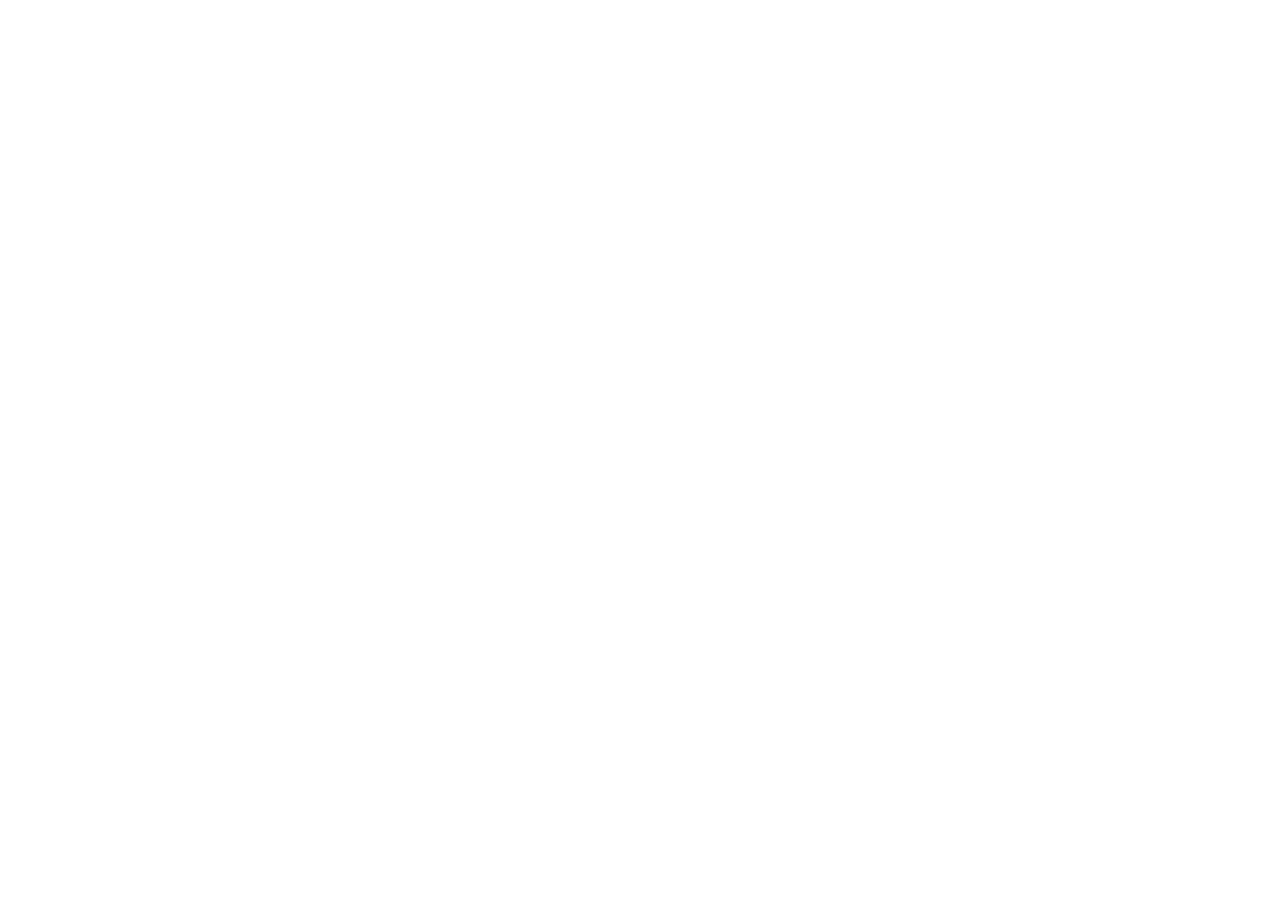
==== imovel-site/index.html @ a17b7371 "Aula 16/10/2024" ====
<!DOCTYPE html>
<html lang="pt-br">
<head>
    <meta charset="UTF-8">
    <meta name="viewport" content="width=device-width, initial-scale=1.0">
    <title>Imobiliária Unimater</title>
</head>
<body>
    <header>
        <div class="container"></div>
    </header>

    <main>
        <div class="container"></div>
    </main>
    
    <footer>
        <div class="container"></div>
    </footer>
</body>
</html>
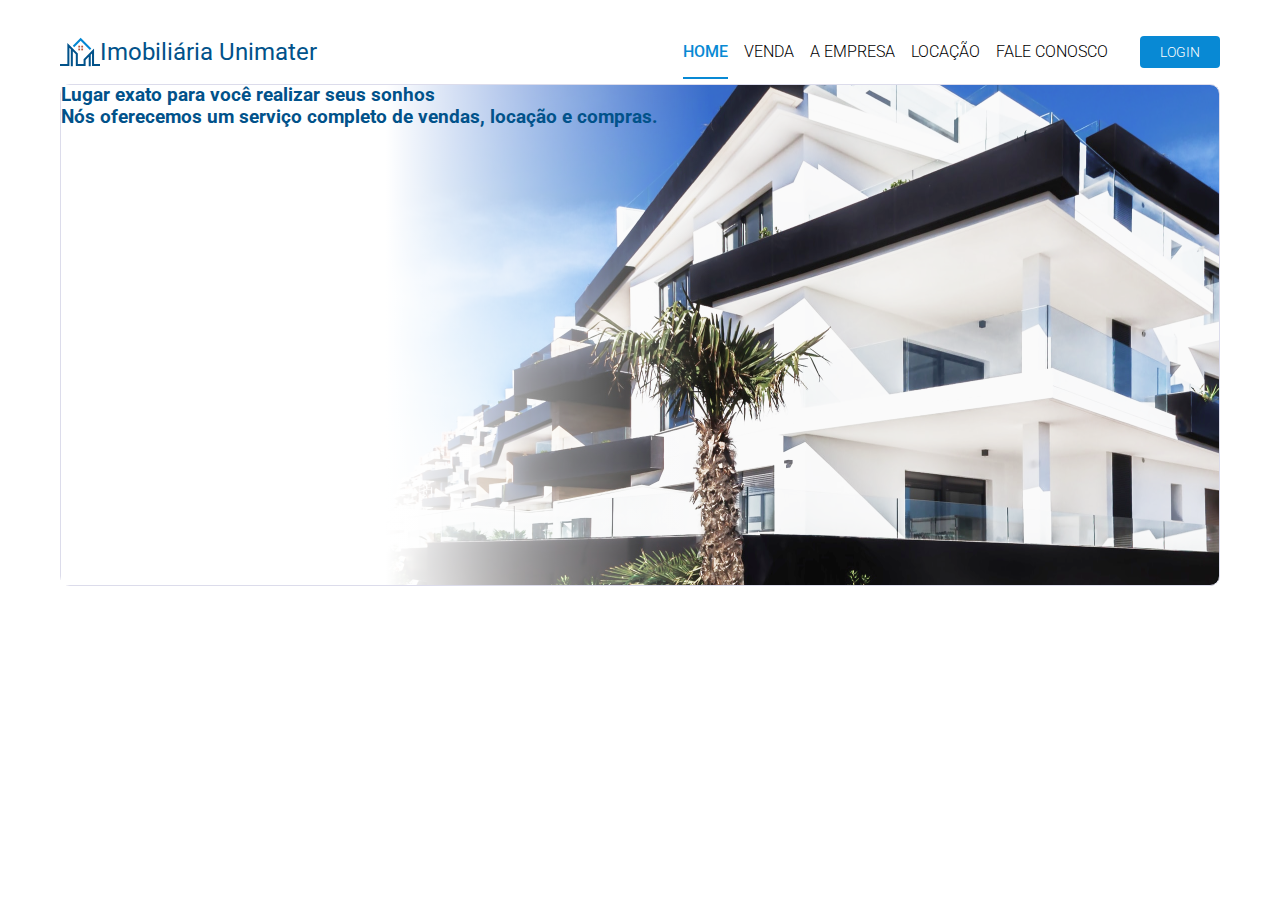
==== commit 9515680e: "Aula 23/10/2024" ====
--- a/imovel-site/index.html
+++ b/imovel-site/index.html
@@ -4,14 +4,53 @@
     <meta charset="UTF-8">
     <meta name="viewport" content="width=device-width, initial-scale=1.0">
     <title>Imobiliária Unimater</title>
+
+    <!-- Google Fonts -->
+    <link href="https://fonts.googleapis.com/css2?family=Roboto:wght@300;400;500;700&display=swap" rel="stylesheet" />
+
+    <!-- CSS Normalize - Normaliza minha pagina deixando igual em qualquer navegador -->
+     
+    <link rel="stylesheet" href="./assets/Css/normalize.css" />
+
+    <!-- CSS Custom -->
+     <link rel="stylesheet" href="./assets/Css/style.css" />
+    
+
+
 </head>
 <body>
     <header>
-        <div class="container"></div>
+        <div class="container">
+            <div class="brand">
+                <img src="./assets/Img/logo_imobiliaria.svg" alt="logomarca da empresa">
+                <h1>Imobiliária Unimater</h1>
+            </div>
+            <nav>
+                <ul>
+                    <li><a href="#" class="active">Home</a></li>
+                    <li><a href="#">Venda</a></li>
+                    <li><a href="#">A Empresa</a></li>
+                    <li><a href="#">Locação</a></li>
+                    <li><a href="#">Fale Conosco</a></li>
+                    <li><button>Login</button></li>
+                </ul>
+            </nav>
+        </div>
     </header>
 
     <main>
-        <div class="container"></div>
+        <div class="container">
+            <section id="banner">
+                <div class="banner-content">
+                    <h3 class="banner-body1">Lugar exato para você realizar seus sonhos</h3>
+                    <h3 class="banner-body2">Nós oferecemos um serviço completo de vendas, locação e compras.</h3>
+                </div>
+            </section>
+            <section id="cards"></section>
+            <section id="reasons"></section>
+            <section id="specialists"></section>
+            <section id="values"></section>
+        </div>
     </main>
     
     <footer>
--- a/imovel-site/assets/Css/style.css
+++ b/imovel-site/assets/Css/style.css
@@ -0,0 +1,102 @@
+body{
+    font-family: Roboto, sans-serif;
+}
+.container{
+    max-width: 1160px;
+    margin: 0 auto;
+    gap: 1rem;
+    align-items: center;
+}
+
+header{ /*T R B L*/
+    padding: 1.25rem 1.25rem 0 1.25rem ;
+}
+
+header .container{
+    display: flex;
+    flex-direction: row;
+    justify-content: space-between; /* alinha horinzontalmente com espaço entre eles  */
+    align-items: center; /* alinha ao centro verticalmente*/
+}
+
+header .brand{
+    display: flex;
+    flex-direction: row;
+}
+
+header .brand img{
+    width: 2.5rem;
+}
+
+ header .brand h1{
+    font-size: 1.5rem;
+    color: #01528a;
+    font-weight: 400;
+    line-height: 2rem;
+ }
+
+ header nav{}
+
+ header nav ul {
+    display: flex;
+    list-style-type: none;
+    gap: 1rem;
+ }
+
+ header nav li {
+    font-weight: 300;
+    line-height: 2rem;
+ }
+
+ header nav a {
+    text-decoration: none;
+    color: #000;
+    text-transform: uppercase;
+    padding-bottom: 1rem;
+ }
+
+ header nav a:hover, 
+ header nav a.active{
+    color: #0889d4;
+ }
+
+ header nav a.active{
+    font-weight: 500;
+    border-bottom: 2px solid #0889d4;
+ }
+
+ header nav button{
+    background-color: #0889d4;
+    color: #FFF;
+    border: 0;
+    text-transform: uppercase;
+    font-weight: 300;
+    font-size: 0.875rem;
+    padding: .5rem 1.25rem;
+    border-radius: 0.25rem; 
+    margin-left: 1rem;
+ }
+
+main {}
+
+#banner {
+   height: 500px;
+   border: 1px solid #dcdceb;
+   background-color: #FFF;
+   border-radius: 0.625rem;
+   color: #01528a;
+   /*Colocar uma imagem de fundo */
+   background-image: url('../Img/background-house.png');
+   background-repeat: no-repeat;
+   background-position: right;
+}
+
+#banner .banner-content {
+   width: 650px;
+   height: 100%;
+   background: linear-gradient(270deg, rgba(255, 255, 255, 0), #FFFFFF 50% );
+}
+
+#banner h3 {
+   margin: 0;
+}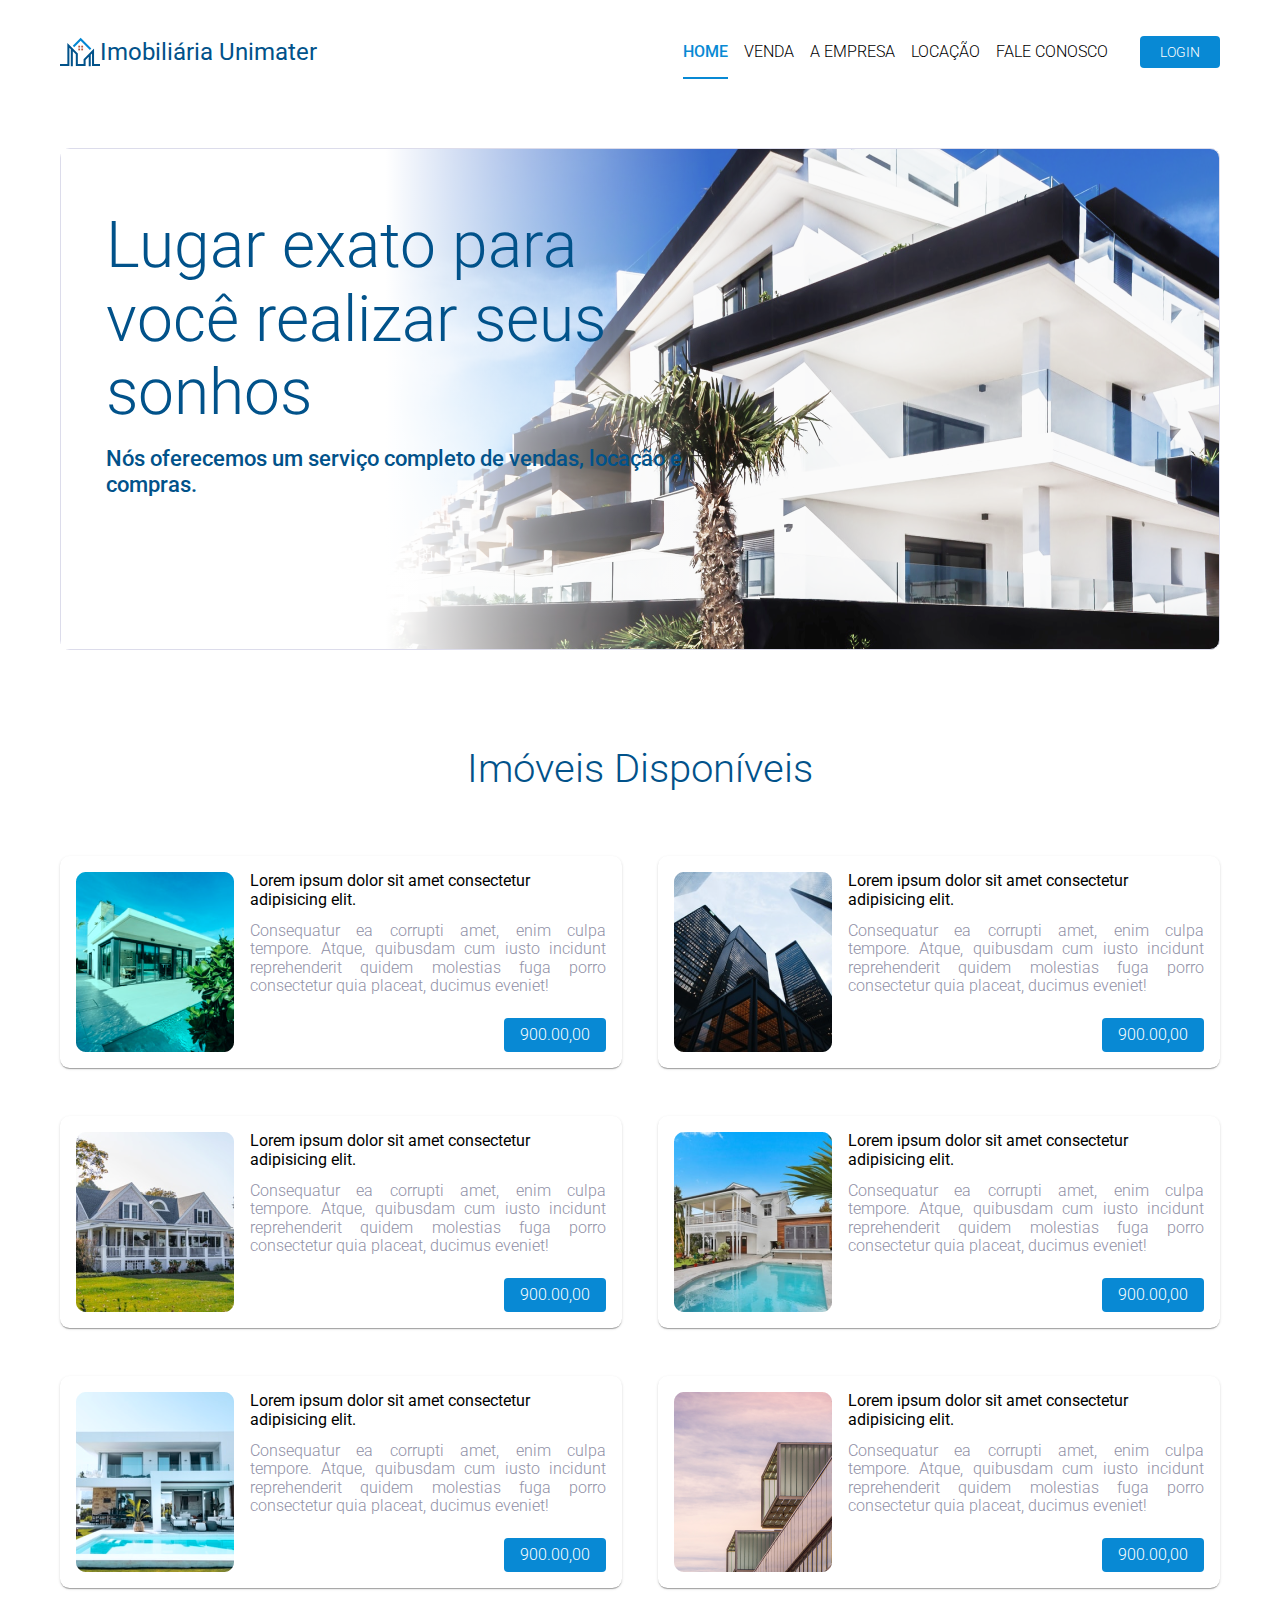
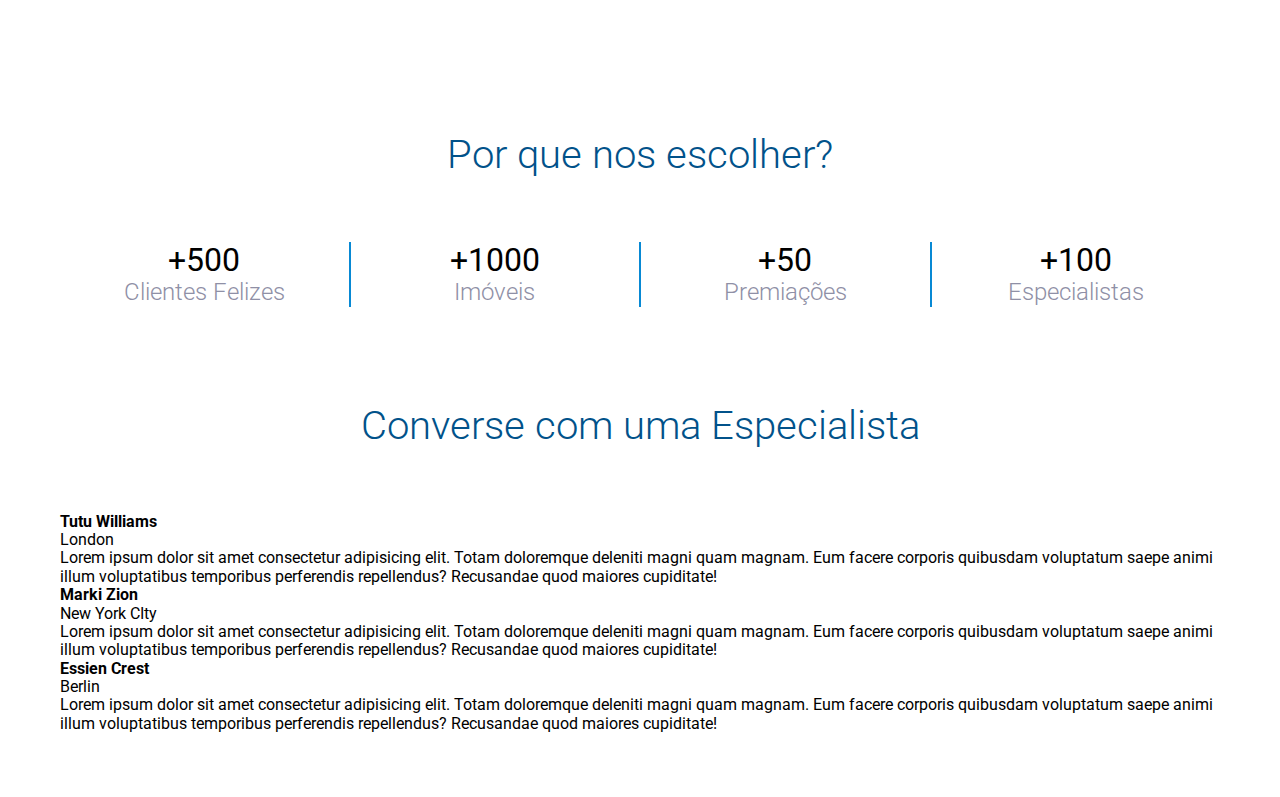
==== commit 5a8a812c: "Aula30/10/2024" ====
--- a/imovel-site/index.html
+++ b/imovel-site/index.html
@@ -46,9 +46,150 @@
                     <h3 class="banner-body2">Nós oferecemos um serviço completo de vendas, locação e compras.</h3>
                 </div>
             </section>
-            <section id="cards"></section>
-            <section id="reasons"></section>
-            <section id="specialists"></section>
+
+            <section id="cards">
+                <h2>Imóveis Disponíveis</h2>
+
+                <div class="cards-content">
+
+                    <div class="card">
+                        <img src="./assets/Img/thumb1.png" />
+                        <div class="card-content">
+                            <h4>Lorem ipsum dolor sit amet consectetur adipisicing elit. </h4>
+                            <p>Consequatur ea corrupti amet, enim culpa tempore. Atque, quibusdam cum iusto incidunt reprehenderit quidem molestias fuga porro consectetur quia placeat, ducimus eveniet!</p>
+                            <div class="card-price">
+                                <p>900.00,00</p>
+                            </div>
+                        </div>
+                    </div>
+                    <div class="card">
+                        <img src="./assets/Img/thumb2.png" />
+                        <div class="card-content">
+                            <h4>Lorem ipsum dolor sit amet consectetur adipisicing elit. </h4>
+                            <p>Consequatur ea corrupti amet, enim culpa tempore. Atque, quibusdam cum iusto incidunt reprehenderit quidem molestias fuga porro consectetur quia placeat, ducimus eveniet!</p>
+                            <div class="card-price">
+                                <p>900.00,00</p>
+                            </div>
+                        </div>
+                    </div>
+
+
+                    <div class="card">
+                        <img src="./assets/Img/thumb3.png" />
+                        <div class="card-content">
+                            <h4>Lorem ipsum dolor sit amet consectetur adipisicing elit. </h4>
+                            <p>Consequatur ea corrupti amet, enim culpa tempore. Atque, quibusdam cum iusto incidunt reprehenderit quidem molestias fuga porro consectetur quia placeat, ducimus eveniet!</p>
+                            <div class="card-price">
+                                <p>900.00,00</p>
+                            </div>
+                        </div>
+                    </div>
+
+
+                    <div class="card">
+                        <img src="./assets/Img/thumb4.png" />
+                        <div class="card-content">
+                            <h4>Lorem ipsum dolor sit amet consectetur adipisicing elit. </h4>
+                            <p>Consequatur ea corrupti amet, enim culpa tempore. Atque, quibusdam cum iusto incidunt reprehenderit quidem molestias fuga porro consectetur quia placeat, ducimus eveniet!</p>
+                            <div class="card-price">
+                                <p>900.00,00</p>
+                            </div>
+                        </div>
+                    </div>
+
+                    <div class="card">
+                        <img src="./assets/Img/thumb5.png" />
+                        <div class="card-content">
+                            <h4>Lorem ipsum dolor sit amet consectetur adipisicing elit. </h4>
+                            <p>Consequatur ea corrupti amet, enim culpa tempore. Atque, quibusdam cum iusto incidunt reprehenderit quidem molestias fuga porro consectetur quia placeat, ducimus eveniet!</p>
+                            <div class="card-price">
+                                <p>900.00,00</p>
+                            </div>
+                        </div>
+                    </div>
+
+                    <div class="card">
+                        <img src="./assets/Img/thumb6.png" />
+                        <div class="card-content">
+                            <h4>Lorem ipsum dolor sit amet consectetur adipisicing elit. </h4>
+                            <p>Consequatur ea corrupti amet, enim culpa tempore. Atque, quibusdam cum iusto incidunt reprehenderit quidem molestias fuga porro consectetur quia placeat, ducimus eveniet!</p>
+                            <div class="card-price">
+                                <p>900.00,00</p>
+                            </div>
+                        </div>
+                    </div>
+
+                </div>
+            </section>
+            <section id="reasons">
+                <h2>Por que nos escolher?</h2>
+
+                <div class="reasons-content">
+
+                    <div class="reason">
+                        <p class="reason-value">+500</p>
+                        <p class="reason-label">Clientes Felizes</p>
+                    </div>
+
+                    <div class="reason">
+                        <p class="reason-value">+1000</p>
+                        <p class="reason-label">Imóveis</p>
+                    </div>
+
+                    <div class="reason">
+                        <p class="reason-value">+50</p>
+                        <p class="reason-label">Premiações</p>
+                    </div>
+
+                    <div class="reason">
+                        <p class="reason-value">+100</p>
+                        <p class="reason-label">Especialistas</p>
+                    </div>
+
+                </div>
+
+
+
+            </section>
+            <section id="specialists">
+                <h2>Converse com uma Especialista</h2>
+
+
+                <div class="specialists-content">
+
+                    <div class="specialist">
+                        <h4>Tutu Williams</h4>
+                        <p>London</p>
+                        <p class="specialist-detail">
+                            Lorem ipsum dolor sit amet consectetur adipisicing elit. 
+                            Totam doloremque deleniti magni quam magnam. Eum facere corporis quibusdam voluptatum saepe animi illum voluptatibus 
+                            temporibus perferendis repellendus? Recusandae quod maiores cupiditate!
+                        </p>
+                    </div>
+
+                    <div class="specialist">
+                        <h4>Marki Zion</h4>
+                        <p>New York CIty</p>
+                        <p class="specialist-detail">
+                            Lorem ipsum dolor sit amet consectetur adipisicing elit. 
+                            Totam doloremque deleniti magni quam magnam. Eum facere corporis quibusdam voluptatum saepe animi illum voluptatibus 
+                            temporibus perferendis repellendus? Recusandae quod maiores cupiditate!
+                        </p>
+                    </div>
+
+                    <div class="specialist">
+                        <h4>Essien Crest</h4>
+                        <p>Berlin</p>
+                        <p class="specialist-detail">
+                            Lorem ipsum dolor sit amet consectetur adipisicing elit. 
+                            Totam doloremque deleniti magni quam magnam. Eum facere corporis quibusdam voluptatum saepe animi illum voluptatibus 
+                            temporibus perferendis repellendus? Recusandae quod maiores cupiditate!
+                        </p>
+                    </div>
+
+                </div>
+
+            </section>
             <section id="values"></section>
         </div>
     </main>
@@ -56,5 +197,7 @@
     <footer>
         <div class="container"></div>
     </footer>
+
 </body>
+
 </html>--- a/imovel-site/assets/Css/style.css
+++ b/imovel-site/assets/Css/style.css
@@ -1,3 +1,8 @@
+*{
+   margin: 0;
+   padding: 0;
+}
+
 body{
     font-family: Roboto, sans-serif;
 }
@@ -99,4 +104,118 @@
 
 #banner h3 {
    margin: 0;
-}+}
+
+#banner .banner-body1{
+   padding: 3.75rem 0 0 2.8rem;
+   font-size: 4rem;
+   font-weight: 300;
+}
+
+#banner .banner-body2{
+   margin-top: 1rem;
+   margin-left: 2.8rem;
+   font-weight: 500;
+   font-size: 1.4rem;
+}
+
+section{
+   margin-top: 4rem;
+}
+
+section h2{ /* T/B L/R */
+   padding: 2rem 0;
+   font-weight: 300;
+   text-align: center;
+   font-size: 2.5rem;
+   color: #01528a;
+   margin: 2rem 0;
+}
+
+#cards {}
+
+#cards .cards-content{
+   display: flex;
+   flex-wrap: wrap;
+   justify-content: space-between;
+}
+
+#cards .card{
+   width: 530px;
+   display: flex;
+   gap: 1rem;
+   box-shadow: rgb(0 0 0 / 20%) 0 2px 1px -1px, 
+               rgb(0 0 0 / 14%) 0 1px 1px 0, 
+               rgb(0 0 0/ 12%) 0 1px 3px 0;
+   border-radius: 0.6rem;
+   margin-bottom: 3rem;
+   padding: 1rem; 
+   position: relative;              
+}
+
+#cards .card img{
+   width: 160px;
+   height: 180px;
+}
+
+#cards .card h4{
+   font-weight: 400;
+   margin-bottom: 0.8rem;
+}
+
+#cards .card p{
+   font-weight: 300;
+   text-align: justify;
+   color: #8f90a6;
+   max-height: 4.5rem;
+   overflow: hidden;
+   margin-bottom: 1.3rem;
+}
+
+#cards .card-price{
+   position: absolute;
+   display: flex;
+   justify-content: end;
+   right: 1rem;
+   bottom: 1rem;
+}
+
+#cards .card-price p{
+   background-color: #0889d4;
+   color: #fff;
+   font-size: 1rem;
+   border-radius: 0.25rem;
+   padding: 0.5rem 1rem;
+   margin: 0;
+}
+
+#reasons {}
+
+#reasons .reasons-content{
+   display: flex;
+   justify-content: space-between;
+}
+
+#reasons .reason{
+   border-left: 2px solid #0889d4;
+   width: 100%;
+}
+
+#reasons .reason:first-of-type{
+   border-left: none;
+}
+
+#reasons .reason p{
+   text-align: center;
+}
+
+#reasons .reason-value{
+   font-size: 2rem;
+}
+
+#reasons .reason-label{
+   font-size: 1.5rem;
+   font-weight: 300;
+   color: #8f90a6;
+}
+
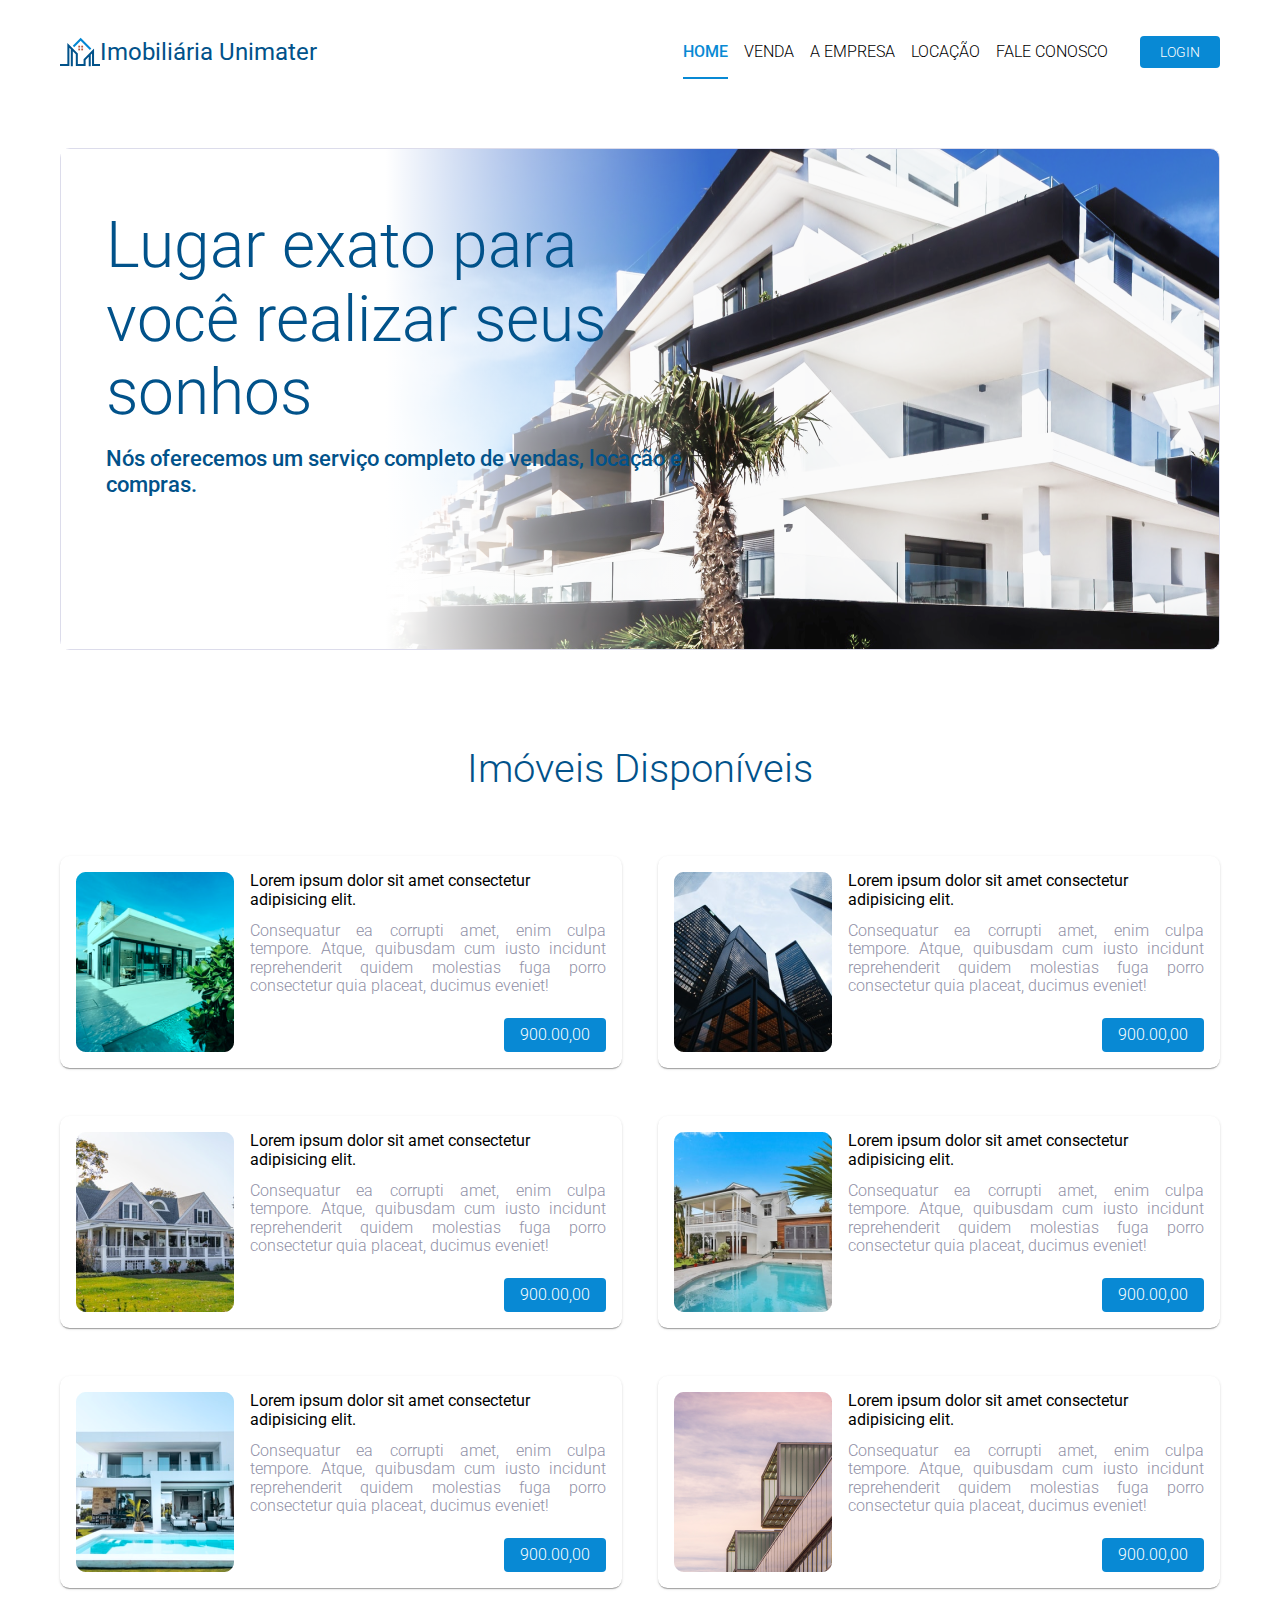
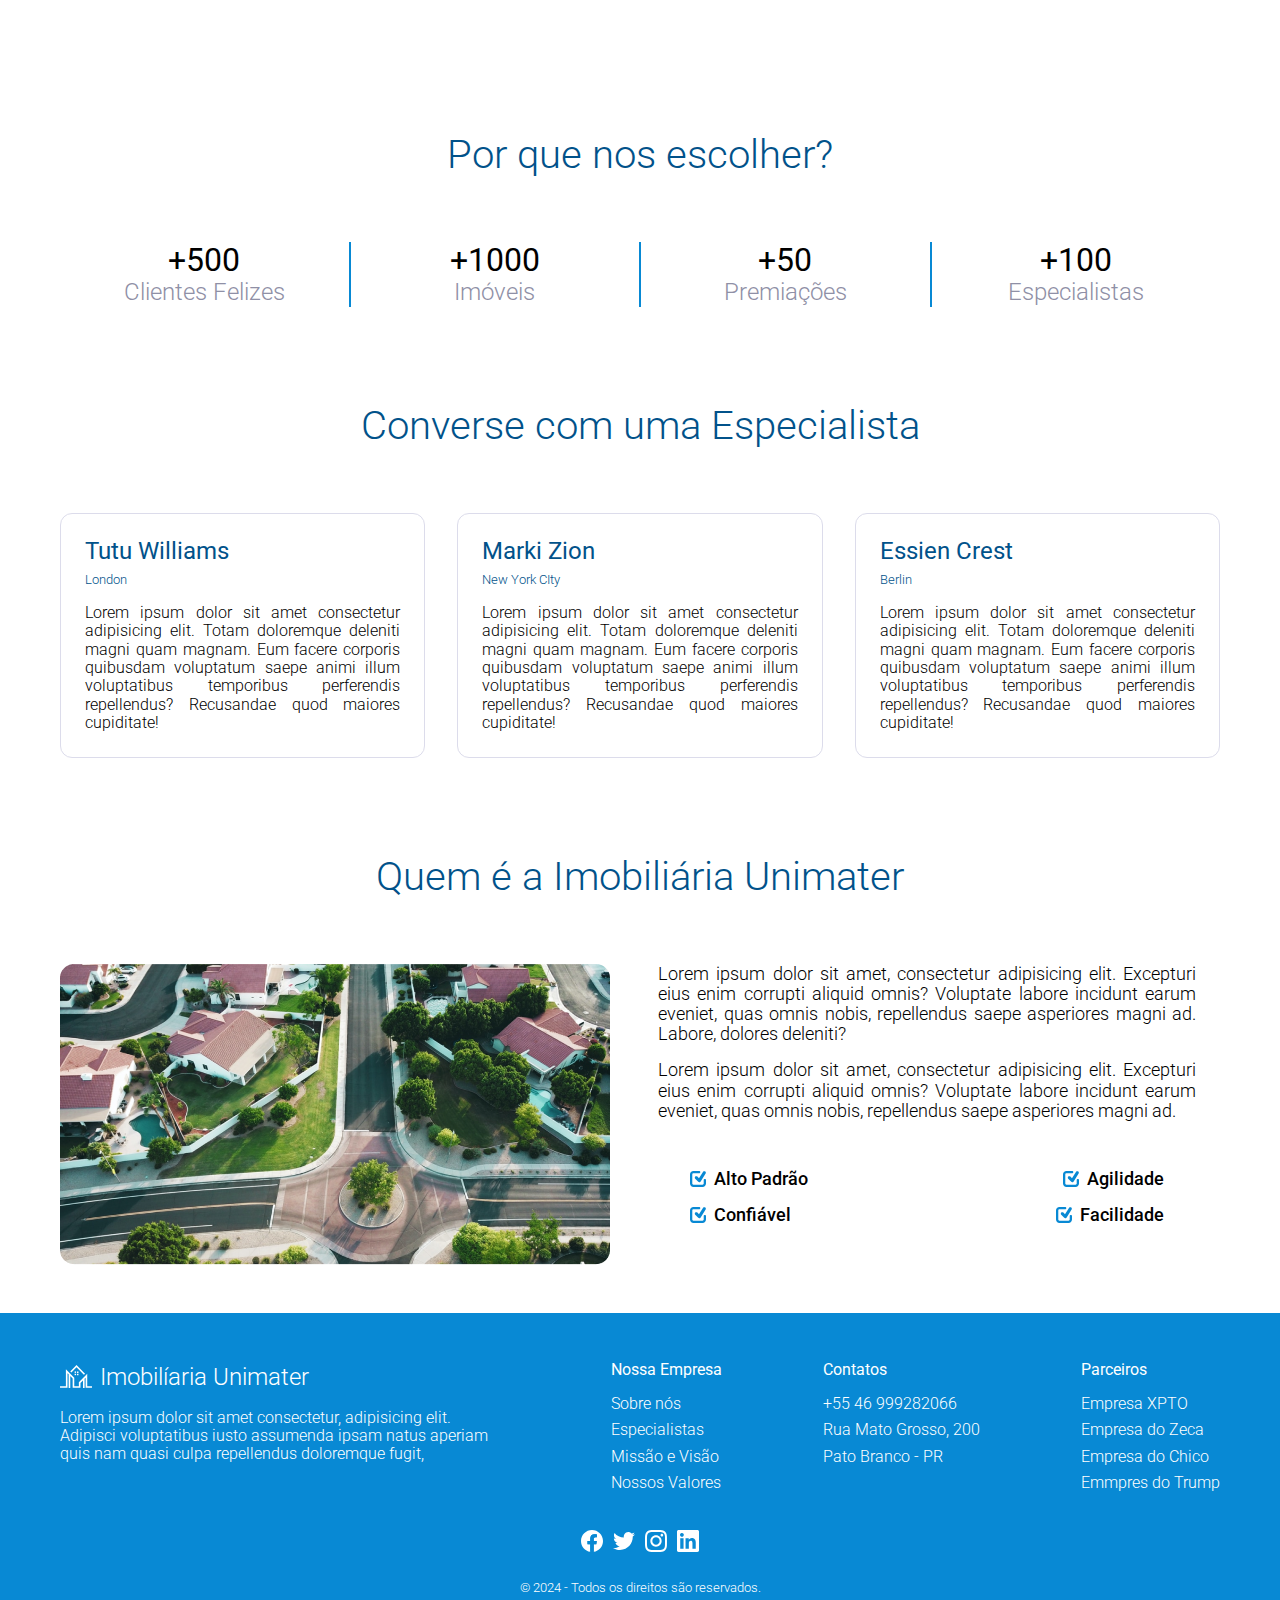
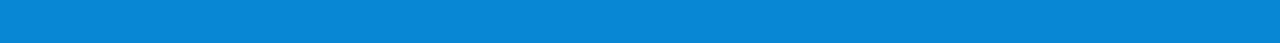
==== commit fc0e2bfc: "Aula 06/11/2024" ====
--- a/imovel-site/index.html
+++ b/imovel-site/index.html
@@ -190,12 +190,91 @@
                 </div>
 
             </section>
-            <section id="values"></section>
+            <section id="values">
+                <h2>Quem é a Imobiliária Unimater</h2>
+
+                <div class="values-content">
+                    <img src="./assets/Img/place-company.png" />
+
+                    <div class="values-text">
+                        <p>
+                            Lorem ipsum dolor sit amet, consectetur adipisicing elit. 
+                            Excepturi eius enim corrupti aliquid omnis? Voluptate labore incidunt earum eveniet, quas omnis nobis, repellendus saepe asperiores magni ad. Labore, dolores deleniti?
+                        </p>
+                        <p>
+                            Lorem ipsum dolor sit amet, consectetur adipisicing elit.
+                            Excepturi eius enim corrupti aliquid omnis? Voluptate labore incidunt earum eveniet, quas omnis nobis, repellendus saepe asperiores magni ad. 
+                        </p>
+                        <div class="values-detail">
+                            <div class="value">
+                                <p>Alto Padrão</p>
+                                <p>Agilidade</p>
+                            </div>
+                            <div class="value">
+                                <p>Confiável</p>
+                                <p>Facilidade</p>
+                            </div>
+                        </div>
+                    </div>
+                </div>
+            </section>
         </div>
     </main>
     
     <footer>
-        <div class="container"></div>
+        <div class="container">
+            <div class="footer-content">
+                <div class="footer-company">
+                    <p class="footer-brand">
+                        Imobilíaria Unimater
+                    </p>
+                    <p>Lorem ipsum dolor sit amet consectetur, adipisicing elit. 
+                        Adipisci voluptatibus iusto assumenda ipsam natus aperiam quis nam quasi culpa repellendus doloremque fugit, 
+                    </p>
+                </div>
+
+                <div class="footer-menu">
+                    <p class="footer-menu-title">
+                        Nossa Empresa
+                    </p>
+                    <ul>
+                        <li><a href="#">Sobre nós</a></li>
+                        <li><a href="#specialists">Especialistas</a></li>
+                        <li><a href="#">Missão e Visão</a></li>
+                        <li><a href="#values">Nossos Valores</a></li>
+                    </ul>
+                </div>
+
+                <div class="footer-menu">
+                    <p class="footer-menu-title">Contatos</p>
+                    <ul>
+                        <li>+55 46 999282066</li>
+                        <li>Rua Mato Grosso, 200</li>
+                        <li>Pato Branco - PR</li>
+                    </ul>
+                </div>
+
+                <div class="footer-menu">
+                    <p class="footer-menu-title">Parceiros</p>
+                    <ul>
+                        <li><a href="#">Empresa XPTO</a></li>
+                        <li><a href="#">Empresa do Zeca</a></li>
+                        <li><a href="#">Empresa do Chico</a></li>
+                        <li><a href="#">Emmpres do Trump</a></li>
+                    </ul>
+                </div>
+            </div>
+            <div class="footer-social">
+                <span class="facebook"></span>
+                <span class="twitter"></span>
+                <span class="instagram"></span>
+                <span class="linkedin"></span>
+            </div>
+
+            <div class="footer-copyright">
+                <p>&#169; 2024 - Todos os direitos são reservados.</p>
+            </div>
+        </div>
     </footer>
 
 </body>
--- a/imovel-site/assets/Css/style.css
+++ b/imovel-site/assets/Css/style.css
@@ -219,3 +219,173 @@
    color: #8f90a6;
 }
 
+#specialists{}
+
+#specialists .specialists-content{
+   display: flex;
+   justify-content: space-between;
+   gap: 2rem;   
+}
+
+#specialists .specialist {
+   width: 100%;
+   border: 1.5px solid #dcdceb;
+   border-radius: 0.75rem;
+   padding: 1.5rem;
+   color: #01528a;
+}
+
+#specialists h4{
+   font-size: 1.5rem;
+   font-weight: 400;
+   margin-bottom: 0.5rem;
+}
+
+#specialists p {
+   font-size: 0.8rem;
+   font-weight: 300;
+}
+
+#specialists .specialist-detail{
+   color: #000;
+   font-size: 1rem;
+   font-weight: 300;
+   text-align: justify;
+   padding-top: 1rem;
+}
+
+#values{}
+
+#values .values-content{
+   display: flex;
+   gap: 1.5rem;
+}
+
+#values .values-text{
+   display: flex;
+   flex-direction: column;
+   padding: 0 1.5rem;
+   gap:  1rem;
+}
+
+#values .values-text p{
+   font-size: 1.1rem;
+   text-align: justify;
+   font-weight: 300;
+
+}
+
+#values .values-text .values-detail{
+   padding: 1.5rem;
+}
+
+#values .values-detail .value{
+   display: flex;
+   justify-content: space-between;
+   padding: 0.5rem;
+}
+
+#values .value p{
+   background-image: url(../Img/bullet-values.svg);
+   background-repeat: no-repeat;
+   background-position-y: center;
+   padding-left: 1.5rem;
+   font-weight: 500;
+
+}
+
+footer {
+   background-color: #0889d4;
+   color: #FFF;
+   margin-top: 3rem;
+   padding: 3rem 0;
+}
+
+footer .footer-content{
+   display: flex;
+   justify-content: space-between;
+}
+
+footer .footer-company{
+   width: 450px;
+}
+
+footer .footer-company p {
+   font-size: 1rem;
+   font-weight: 300;
+}
+
+footer .footer-company .footer-brand{
+   background-image: url('../Img/logo_imobiliaria_branca.svg');
+   background-repeat: no-repeat;
+   background-position-y: center;
+   background-size: 2rem;
+   padding-left: 2.5rem;
+   line-height: 2rem;
+   font-size: 1.5rem;
+   font-weight: 300;
+   margin-bottom: 1rem;
+}
+
+footer .footer-menu{
+   font-size: 1rem;
+   font-weight: 300;
+}
+
+footer .footer-menu-title{
+   font-weight: 400;
+}
+
+footer .footer-menu ul{
+   list-style-type: none;
+   margin-top: 1rem;
+}
+
+footer .footer-menu li{
+   margin-bottom: 0.5rem;
+}
+
+footer .footer-menu a{
+   color: #FFF;
+   text-decoration: none;
+}
+
+footer .footer-menu a:hover{
+   text-decoration: underline;
+}
+
+footer .footer-social{
+   display: flex;
+   justify-content: center;
+   padding-top: 1.5rem;
+}
+
+footer .footer-social span{
+   background-repeat: no-repeat;
+   background-position: center;
+   padding: 1rem;   
+}
+
+footer .footer-social .facebook{
+   background-image: url('../Img/icon-facebook.svg');
+}
+
+footer .footer-social .twitter{
+   background-image: url('../Img/icon-twitter.svg');
+}
+
+footer .footer-social .instagram{
+   background-image: url('../Img/icon-instagram.svg');
+}
+
+footer .footer-social .linkedin{
+   background-image: url('../Img/icon-linkedin.svg');
+}
+
+footer .footer-copyright p{
+   font-weight: 300;
+   text-align: center;
+   font-size: 0.8rem;
+   padding-top: 1.5rem;
+}
+
